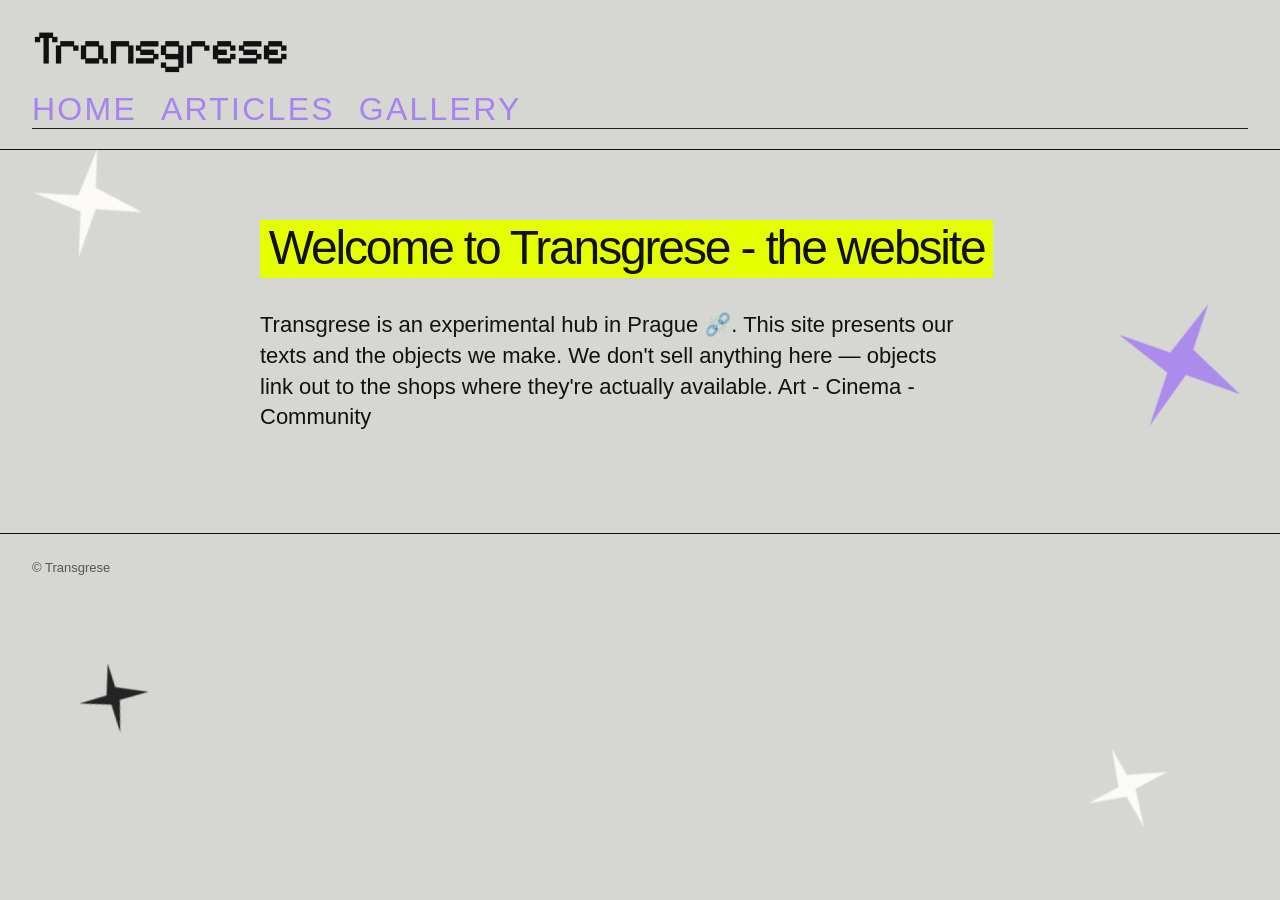
==== index.html @ c1f91a87 "Change header class for the welcome title" ====
<!DOCTYPE html>
<html lang="en">
<head>
    <meta charset="UTF-8">
    <title>Transgrese</title>
    <link rel="stylesheet" href="css/style.css">
</head>

<body>
  <!-- Decorative background stars -->
  <span class="star-decor star--one" aria-hidden="true"></span>
  <span class="star-decor star--two" aria-hidden="true"></span>
  <span class="star-decor star--three" aria-hidden="true"></span>
  <span class="star-decor star--four" aria-hidden="true"></span>
<header>
    <h1>Transgrese</h1>

    <nav>
        <a href="index.html">Home</a>
        <a href="articles.html">Articles</a>
        <a href="gallery.html">Gallery</a>
    </nav>
</header>

<main>
    <section class="intro">
        <h2 class="graphic-title">Welcome to Transgrese - the website</h2>

        <p>
            Transgrese is an experimental hub in Prague ⛓️‍💥.
            This site presents our texts and the objects we make.
            We don't sell anything here — objects link out to the shops
            where they're actually available.
            Art - Cinema - Community
        </p>
    </section>
</main>

<footer>
    <p>&copy; Transgrese</p>
</footer>

</body>
</html>
---- css/style.css ----
/* =========================================================
   TRANS GRESE — SITE STYLE
   Grey / Black / Lilac
   ========================================================= */


/* ---------------------------------------------------------
   0. DISPLAY FONT
   --------------------------------------------------------- */

@import url('https://fonts.googleapis.com/css2?family=Pixelify+Sans:wght@400;500;600;700&display=swap');


/* ---------------------------------------------------------
   1. BASIC RESET
   --------------------------------------------------------- */

* {
    box-sizing: border-box;
}

html {
    margin: 0;
    padding: 0;
}

body {
    margin: 0;
    padding: 0;

    font-family: Arial, Helvetica, sans-serif;

    background: #d6d6d2;
    color: #111111;

    line-height: 1.5;
}


/* ---------------------------------------------------------
   2. LINKS
   --------------------------------------------------------- */

a {
    color: #111111;
    text-decoration: underline;
    text-decoration-thickness: 1px;
    text-underline-offset: 3px;
}

a:hover {
    color: #9b7be8;
}


/* ---------------------------------------------------------
   3. HEADER
   --------------------------------------------------------- */

header {
    padding: 24px 32px 20px;

    border-bottom: 1px solid #111111;

    background: #d6d6d2;
}

header h1 {
    margin: 0 0 18px;

    font-family: "Pixelify Sans", Arial, Helvetica, sans-serif;

    font-size: 48px;
    line-height: 1;

    font-weight: 500;
    letter-spacing: -0.04em;
}


/* ---------------------------------------------------------
   4. NAVIGATION
   --------------------------------------------------------- */

nav {
    display: flex;
    flex-wrap: wrap;
    gap: 24px;
}

nav a {
    color: #9b7be8;

    margin: 0;

    font-size: 32px;
    line-height: 1.2;

    text-decoration: none;
}

nav a:hover {
    color: #111111;
    text-decoration: underline;
    text-decoration-thickness: 1px;
    text-underline-offset: 4px;
}


/* ---------------------------------------------------------
   5. MAIN CONTENT
   --------------------------------------------------------- */

main {
    width: 100%;
    max-width: 1100px;

    margin: 0 auto;

    padding: 70px 32px 100px;
}

main > h2 {
    margin: 0 0 60px;

    font-size: 38px;
    line-height: 1;

    font-weight: 400;
    letter-spacing: -0.045em;
}


/* ---------------------------------------------------------
   6. INTRO / HOME PAGE
   --------------------------------------------------------- */

.intro {
    max-width: 760px;

    margin-left: auto;
    margin-right: auto;
}

.intro h2 {
    margin: 0 0 32px;

    font-size: 48px;
    line-height: 1;

    font-weight: 400;
    letter-spacing: -0.045em;
}

.intro p {
    margin: 0;

    font-size: 22px;
    line-height: 1.4;

    max-width: 700px;
}


/* ---------------------------------------------------------
   7. ARTICLES
   --------------------------------------------------------- */

.article-item {
    margin: 0 auto 160px;

    max-width: 760px;

    padding-bottom: 110px;

    border-bottom: 1px solid #111111;
}

.article-item:last-child {
    border-bottom: none;

    margin-bottom: 0;
}

.article-item h3 {
    margin: 0 0 14px;

    font-size: 42px;
    line-height: 0.98;

    font-weight: 400;
    letter-spacing: -0.05em;
}

.article-item .date {
    margin: 0 0 36px;

    font-size: 13px;
    line-height: 1;

    color: #555555;

    letter-spacing: 0.02em;
}

.article-item p {
    font-size: 18px;
    line-height: 1.55;

    margin: 0 0 24px;
}


/* ---------------------------------------------------------
   8. INSTAGRAM EMBED
   --------------------------------------------------------- */

.article-item .instagram-media {
    display: block;

    width: 100% !important;
    max-width: 760px !important;
    min-width: 0 !important;

    margin: 100px auto !important;
}


/* ---------------------------------------------------------
   9. INSTAGRAM PREVIEW
   --------------------------------------------------------- */

.instagram-preview {
    display: block;

    width: 100%;
    max-width: 760px;

    margin: 100px auto 0;

    background: #d6d6d2;

    border: 1px solid #111111;

    border-radius: 0;

    overflow: hidden;

    color: #111111;

    text-decoration: none;
}

.instagram-preview img {
    display: block;

    width: 100%;
    height: auto;

    margin: 0;
}

.instagram-preview-text {
    display: block;

    padding: 16px 18px;

    color: #9b7be8;

    font-size: 16px;
    line-height: 1.3;
}

.instagram-preview:hover {
    color: #111111;

    opacity: 0.85;
}

.instagram-preview:hover .instagram-preview-text {
    color: #111111;
}


/* ---------------------------------------------------------
   10. GALLERY
   --------------------------------------------------------- */

.grid {
    display: grid;

    grid-template-columns: repeat(
        auto-fill,
        minmax(220px, 1fr)
    );

    gap: 32px;
}


/* ---------------------------------------------------------
   11. OBJECT CARDS
   --------------------------------------------------------- */

.object-card {
    display: block;

    color: #111111;

    text-decoration: none;

    background: transparent;

    border: none;

    border-radius: 0;

    padding: 0;
}

.object-card img {
    display: block;

    width: 100%;
    height: auto;

    aspect-ratio: 1 / 1;

    object-fit: cover;

    border: 1px solid #111111;
}

.object-card p {
    margin: 12px 0 0;

    font-size: 16px;
    line-height: 1.3;
}

.object-card:hover {
    color: #9b7be8;
}

.object-card:hover img {
    opacity: 0.85;
}


/* ---------------------------------------------------------
   12. OBJECT PAGE
   --------------------------------------------------------- */

#object-main {
    max-width: 900px;
}

#object-main h2 {
    margin: 0 0 40px;

    font-size: 48px;
    line-height: 1;

    font-weight: 400;
    letter-spacing: -0.045em;
}

.photos {
    display: grid;

    grid-template-columns: 1fr;

    gap: 24px;

    margin-bottom: 40px;
}

.photos img {
    display: block;

    width: 100%;
    max-width: 900px;
    height: auto;

    margin: 0;

    border: 1px solid #111111;
    border-radius: 0;
}

#object-main > p {
    max-width: 700px;

    font-size: 18px;
    line-height: 1.55;

    margin: 0 0 30px;
}


/* ---------------------------------------------------------
   13. SHOP LINK
   --------------------------------------------------------- */

.shop-link {
    display: inline-block;

    margin-top: 10px;

    padding: 12px 18px;

    background: #9b7be8;

    color: #111111;

    border: 1px solid #111111;

    border-radius: 0;

    text-decoration: none;

    font-size: 15px;
}

.shop-link:hover {
    background: #111111;

    color: #d6d6d2;
}


/* ---------------------------------------------------------
   14. FOOTER
   --------------------------------------------------------- */

footer {
    padding: 24px 32px 40px;

    border-top: 1px solid #111111;

    color: #555555;

    font-size: 13px;
}

footer p {
    margin: 0;
}


/* ---------------------------------------------------------
   15. MOBILE
   --------------------------------------------------------- */

@media (max-width: 700px) {

    header {
        padding: 20px;
    }

    header h1 {
        font-size: 28px;
    }

    nav {
        gap: 16px;
    }

    nav a {
        font-size: 15px;
    }

    main {
        padding: 60px 20px 80px;
    }

    main > h2 {
        margin-bottom: 65px;

        font-size: 46px;
    }

    .intro {
        max-width: 100%;
    }

    .intro h2 {
        font-size: 38px;
    }

    .intro p {
        font-size: 19px;
    }

    .article-item {
        margin-bottom: 100px;

        padding-bottom: 70px;
    }

    .article-item h3 {
        font-size: 32px;

        line-height: 1;
    }

    .article-item .date {
        margin-bottom: 28px;
    }

    .article-item p {
        font-size: 17px;
    }

    .article-item .instagram-media {
        width: 100% !important;
        max-width: 100% !important;

        margin: 80px auto !important;
    }

    .instagram-preview {
        max-width: 100%;
    }

    footer {
        padding: 20px;
    }
}

/* ==========================================
   TRANSGRESE — GRAPHIC EDITORIAL REDESIGN
   Add this at the END of your existing CSS
   ========================================== */

/* 1. COLOURS
   Change these values to change the whole palette. */

:root {
  --paper: #d6d6d2;
  --ink: #111111;
  --acid: #e5ff00;
  --lilac: #a783ef;
  --star-white: #fffefa;
  --rule: #222222;
}

/* 2. PAGE BACKGROUND AND BASIC TYPE */

html {
  background: var(--paper);
}

body {
  background-color: var(--paper);
  color: var(--ink);
  font-family: Arial, Helvetica, sans-serif;
}

/* Keep the existing Pixelify Sans wordmark.
   If your current logo already has its own styling,
   that styling can stay in place. */

header h1 {
  font-family: "Pixelify Sans", monospace;
}

/* 3. HIGHLIGHTED PAGE HEADINGS
   Add class="graphic-title" to the main page headings
   in your HTML. */

.graphic-title {
  display: table;
  width: fit-content;
  max-width: 100%;
  background: var(--acid);
  color: var(--ink);
  padding: 0.08em 0.18em 0.12em;
  margin-top: 0.2em;
  margin-bottom: 0.7em;
  line-height: 1.08;
  font-weight: 800;
  letter-spacing: -0.045em;
  box-decoration-break: clone;
  -webkit-box-decoration-break: clone;
}

/* 4. ARTICLE TITLES
   Keep article titles bold, but don't give every
   article title a giant yellow block. */

.article-item h3 {
  color: var(--ink);
  font-weight: 700;
  letter-spacing: -0.035em;
}

/* Small uppercase dates, like a printed art journal. */

.article-item .date {
  font-size: 0.78rem;
  letter-spacing: 0.12em;
  text-transform: uppercase;
}

/* 5. FINE GRAPHIC LINES */

.article-item {
  border-bottom: 1px solid var(--rule);
}

/* Lilac accent rule below the navigation.
   Adjust the selector if your navigation uses another element. */

nav {
  border-bottom: 1px solid var(--rule);
}

/* 6. LILAC LINKS AND GRAPHIC DETAILS */

nav a {
  color: var(--lilac);
  text-decoration: none;
  text-transform: uppercase;
  letter-spacing: 0.07em;
  transition: color 160ms ease;
}

nav a:hover {
  color: var(--ink);
}

/* 7. DECORATIVE STARBURSTS
   These are fixed-position shapes, behind the content.
   Add the star elements shown in the next section. */

.star-decor {
  position: fixed;
  display: block;
  width: 100px;
  height: 100px;
  pointer-events: none;
  z-index: 0;
  opacity: 0.9;
  clip-path: polygon(
    48% 0%, 54% 35%, 100% 48%, 58% 54%,
    52% 100%, 45% 59%, 0% 51%, 40% 45%
  );
}

/* Make the content sit above the decorative stars. */

header,
nav,
main,
footer {
  position: relative;
  z-index: 1;
}

/* Star positions and colours */

.star--one {
  top: 17%;
  left: 3%;
  background: var(--star-white);
  transform: rotate(12deg) scale(1.1);
}

.star--two {
  top: 35%;
  right: 4%;
  background: var(--lilac);
  transform: rotate(28deg) scale(1.35);
}

.star--three {
  top: 72%;
  left: 5%;
  background: var(--ink);
  transform: rotate(-8deg) scale(0.7);
}

.star--four {
  top: 82%;
  right: 8%;
  background: var(--star-white);
  transform: rotate(-20deg) scale(0.85);
}

/* 8. MOBILE ADJUSTMENTS */

@media (max-width: 600px) {
  .graphic-title {
    font-size: clamp(2rem, 10vw, 3.2rem);
    padding: 0.1em 0.16em;
  }

  .star-decor {
    width: 58px;
    height: 58px;
    opacity: 0.65;
  }

  .star--one {
    top: 19%;
    left: -10px;
  }

  .star--two {
    top: 43%;
    right: -8px;
  }

  .star--three {
    top: 72%;
    left: -12px;
  }

  .star--four {
    display: none;
  }
}

/* 9. ACCESSIBILITY
   Don't animate or move stars; they are decorative.
   Keep them hidden from pointer interaction. */

@media (prefers-reduced-motion: reduce) {
  nav a {
    transition: none;
  }
}
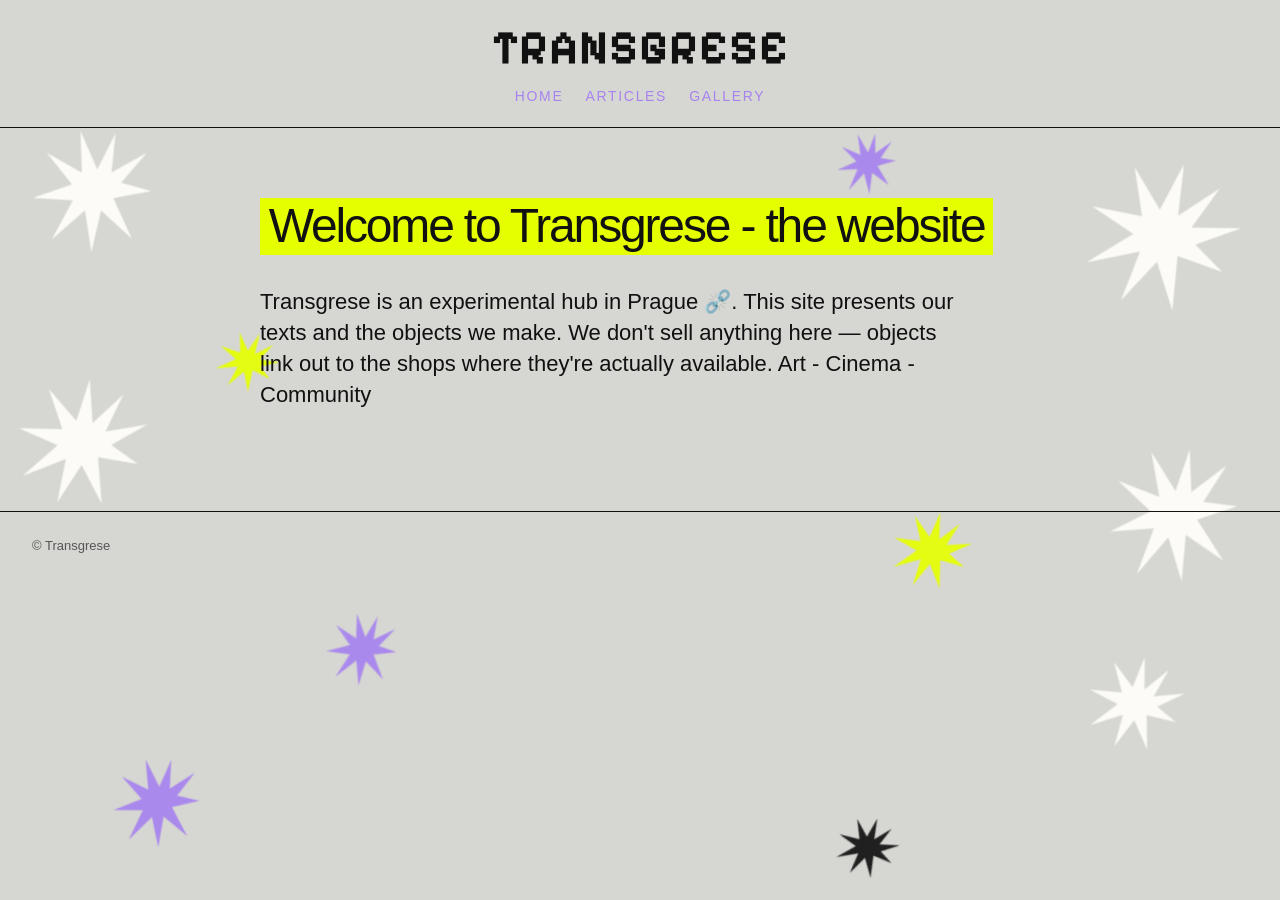
==== commit 3cff6bfe: "Add additional decorative background stars" ====
--- a/index.html
+++ b/index.html
@@ -7,11 +7,20 @@
 </head>
 
 <body>
-  <!-- Decorative background stars -->
-  <span class="star-decor star--one" aria-hidden="true"></span>
-  <span class="star-decor star--two" aria-hidden="true"></span>
-  <span class="star-decor star--three" aria-hidden="true"></span>
-  <span class="star-decor star--four" aria-hidden="true"></span>
+
+<!-- Decorative background stars -->
+<span class="star-decor star--one" aria-hidden="true"></span>
+<span class="star-decor star--two" aria-hidden="true"></span>
+<span class="star-decor star--three" aria-hidden="true"></span>
+<span class="star-decor star--four" aria-hidden="true"></span>
+<span class="star-decor star--five" aria-hidden="true"></span>
+<span class="star-decor star--six" aria-hidden="true"></span>
+<span class="star-decor star--seven" aria-hidden="true"></span>
+<span class="star-decor star--eight" aria-hidden="true"></span>
+<span class="star-decor star--nine" aria-hidden="true"></span>
+<span class="star-decor star--ten" aria-hidden="true"></span>
+<span class="star-decor star--eleven" aria-hidden="true"></span>
+
 <header>
     <h1>Transgrese</h1>
 
--- a/css/style.css
+++ b/css/style.css
@@ -731,3 +731,194 @@
     transition: none;
   }
 }
+
+/* =====================================
+   CENTRED HEADER + SHARP STARBURSTS
+   ===================================== */
+
+/* Centre the wordmark and navigation */
+header {
+    text-align: center;
+    padding: 24px 20px 22px;
+}
+
+header h1 {
+    font-family: "Pixelify Sans", monospace;
+    font-size: clamp(32px, 4vw, 48px);
+    font-weight: 700;
+    text-transform: uppercase;
+    letter-spacing: 0.02em;
+    margin: 0 0 16px;
+}
+
+nav {
+    justify-content: center;
+    align-items: center;
+    gap: 22px;
+    border-bottom: none;
+}
+
+nav a {
+    font-size: 14px;
+    font-weight: 500;
+    text-transform: uppercase;
+    letter-spacing: 0.12em;
+}
+
+/* Thin line beneath the whole header */
+header {
+    border-bottom: 1px solid var(--ink);
+}
+
+/* Sharper, more dramatic starbursts */
+.star-decor {
+    position: fixed;
+    display: block;
+    width: 110px;
+    height: 110px;
+    pointer-events: none;
+    z-index: 0;
+    opacity: 0.92;
+
+    clip-path: polygon(
+        50% 0%,
+        57% 34%,
+        78% 8%,
+        68% 39%,
+        100% 29%,
+        74% 49%,
+        97% 61%,
+        65% 60%,
+        73% 96%,
+        53% 68%,
+        38% 100%,
+        40% 65%,
+        8% 83%,
+        32% 55%,
+        0% 46%,
+        34% 42%,
+        19% 12%,
+        44% 34%
+    );
+}
+
+/* Eleven varied positions and colours */
+.star--one {
+    top: 15%;
+    left: 3%;
+    background: var(--star-white);
+    transform: rotate(-12deg) scale(1.1);
+}
+
+.star--two {
+    top: 20%;
+    right: 5%;
+    background: var(--star-white);
+    transform: rotate(18deg) scale(1.35);
+}
+
+.star--three {
+    top: 43%;
+    left: 2%;
+    background: var(--star-white);
+    transform: rotate(8deg) scale(1.15);
+}
+
+.star--four {
+    top: 51%;
+    right: 4%;
+    background: var(--star-white);
+    transform: rotate(-20deg) scale(1.2);
+}
+
+.star--five {
+    top: 72%;
+    right: 7%;
+    background: var(--star-white);
+    transform: rotate(12deg) scale(0.85);
+}
+
+.star--six {
+    top: 83%;
+    left: 8%;
+    background: var(--lilac);
+    transform: rotate(-15deg) scale(0.8);
+}
+
+.star--seven {
+    top: 34%;
+    left: 15%;
+    background: var(--acid);
+    transform: rotate(25deg) scale(0.55);
+}
+
+.star--eight {
+    top: 66%;
+    left: 24%;
+    background: var(--lilac);
+    transform: rotate(-8deg) scale(0.65);
+}
+
+.star--nine {
+    top: 88%;
+    right: 28%;
+    background: var(--ink);
+    transform: rotate(20deg) scale(0.55);
+}
+
+.star--ten {
+    top: 12%;
+    right: 28%;
+    background: var(--lilac);
+    transform: rotate(-18deg) scale(0.55);
+}
+
+.star--eleven {
+    top: 55%;
+    right: 23%;
+    background: var(--acid);
+    transform: rotate(14deg) scale(0.7);
+}
+
+/* Keep content above the decorative stars */
+header,
+nav,
+main,
+footer {
+    position: relative;
+    z-index: 1;
+}
+
+/* Mobile adjustments */
+@media (max-width: 600px) {
+    header {
+        padding: 22px 16px;
+    }
+
+    header h1 {
+        font-size: 32px;
+    }
+
+    nav {
+        gap: 14px;
+    }
+
+    nav a {
+        font-size: 11px;
+        letter-spacing: 0.08em;
+    }
+
+    .star-decor {
+        width: 58px;
+        height: 58px;
+        opacity: 0.65;
+    }
+
+    .star--seven,
+    .star--eight,
+    .star--nine,
+    .star--ten,
+    .star--eleven {
+        display: none;
+    }
+}
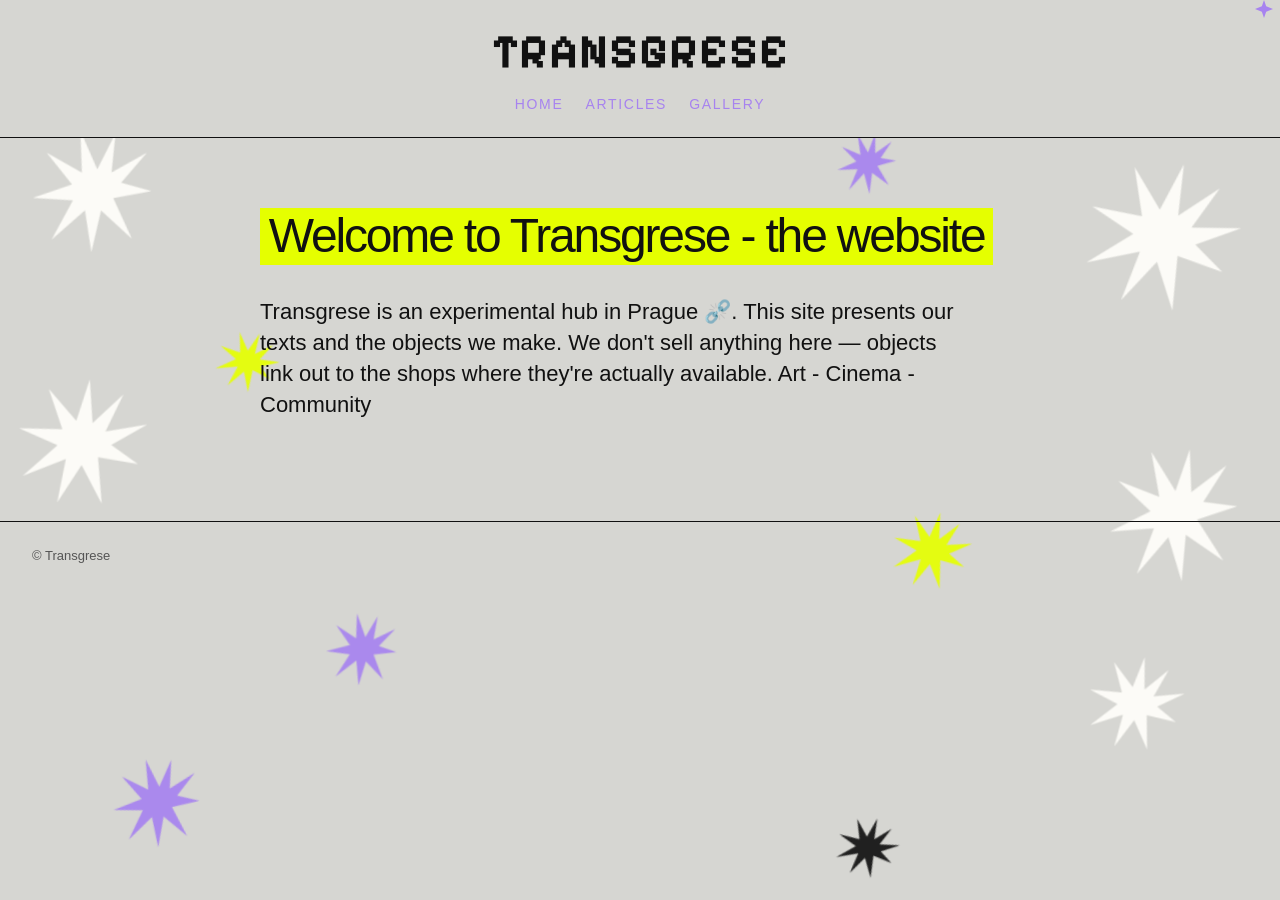
==== commit 482522ee: "Refactor index.html for improved structure and clarity" ====
--- a/index.html
+++ b/index.html
@@ -1,54 +1,65 @@
+
 <!DOCTYPE html>
 <html lang="en">
 <head>
     <meta charset="UTF-8">
+    <meta name="viewport" content="width=device-width, initial-scale=1.0">
     <title>Transgrese</title>
     <link rel="stylesheet" href="css/style.css">
 </head>
 
 <body>
 
-<!-- Decorative background stars -->
-<span class="star-decor star--one" aria-hidden="true"></span>
-<span class="star-decor star--two" aria-hidden="true"></span>
-<span class="star-decor star--three" aria-hidden="true"></span>
-<span class="star-decor star--four" aria-hidden="true"></span>
-<span class="star-decor star--five" aria-hidden="true"></span>
-<span class="star-decor star--six" aria-hidden="true"></span>
-<span class="star-decor star--seven" aria-hidden="true"></span>
-<span class="star-decor star--eight" aria-hidden="true"></span>
-<span class="star-decor star--nine" aria-hidden="true"></span>
-<span class="star-decor star--ten" aria-hidden="true"></span>
-<span class="star-decor star--eleven" aria-hidden="true"></span>
+    <!-- Decorative background stars -->
+    <span class="star-decor star--one" aria-hidden="true"></span>
+    <span class="star-decor star--two" aria-hidden="true"></span>
+    <span class="star-decor star--three" aria-hidden="true"></span>
+    <span class="star-decor star--four" aria-hidden="true"></span>
+    <span class="star-decor star--five" aria-hidden="true"></span>
+    <span class="star-decor star--six" aria-hidden="true"></span>
+    <span class="star-decor star--seven" aria-hidden="true"></span>
+    <span class="star-decor star--eight" aria-hidden="true"></span>
+    <span class="star-decor star--nine" aria-hidden="true"></span>
+    <span class="star-decor star--ten" aria-hidden="true"></span>
+    <span class="star-decor star--eleven" aria-hidden="true"></span>
 
-<header>
-    <h1>Transgrese</h1>
+    <header>
+        <h1>Transgrese</h1>
 
-    <nav>
-        <a href="index.html">Home</a>
-        <a href="articles.html">Articles</a>
-        <a href="gallery.html">Gallery</a>
-    </nav>
-</header>
+        <nav>
+            <a href="index.html">Home</a>
+            <a href="articles.html">Articles</a>
+            <a href="gallery.html">Gallery</a>
+        </nav>
+    </header>
 
-<main>
-    <section class="intro">
-        <h2 class="graphic-title">Welcome to Transgrese - the website</h2>
+    <main>
+        <section class="intro">
+            <h2 class="graphic-title">
+                Welcome to Transgrese - the website
+            </h2>
 
-        <p>
-            Transgrese is an experimental hub in Prague ⛓️‍💥.
-            This site presents our texts and the objects we make.
-            We don't sell anything here — objects link out to the shops
-            where they're actually available.
-            Art - Cinema - Community
-        </p>
-    </section>
-</main>
+            <p>
+                Transgrese is an experimental hub in Prague ⛓️‍💥.
+                This site presents our texts and the objects we make.
+                We don't sell anything here — objects link out to the shops
+                where they're actually available.
+                Art - Cinema - Community
+            </p>
+        </section>
+    </main>
 
-<footer>
-    <p>&copy; Transgrese</p>
-</footer>
+    <footer>
+        <p>&copy; Transgrese</p>
+    </footer>
+
+    <!-- Custom purple star scrollbar -->
+    <div class="star-scrollbar" aria-hidden="true">
+        <div class="star-scrollbar-thumb"></div>
+    </div>
+
+    <!-- Shared custom scrollbar script -->
+    <script src="js/star-scrollbar.js"></script>
 
 </body>
 </html>
- 
--- a/css/style.css
+++ b/css/style.css
@@ -1,18 +1,30 @@
 /* =========================================================
-   TRANS GRESE — SITE STYLE
-   Grey / Black / Lilac
+   TRANSGRESE — ORGANIZED SITE STYLESHEET
+   Palette: grey / black / lilac / acid yellow
    ========================================================= */
 
 
-/* ---------------------------------------------------------
-   0. DISPLAY FONT
+/* 1. FONT + DESIGN TOKENS
    --------------------------------------------------------- */
 
 @import url('https://fonts.googleapis.com/css2?family=Pixelify+Sans:wght@400;500;600;700&display=swap');
 
-
-/* ---------------------------------------------------------
-   1. BASIC RESET
+:root {
+    --paper: #d6d6d2;
+    --ink: #111111;
+    --muted-ink: #555555;
+    --lilac: #a783ef;
+    --acid: #e5ff00;
+    --star-white: #fffefa;
+    --rule: #222222;
+
+    --page-width: 1100px;
+    --reading-width: 760px;
+    --object-width: 900px;
+}
+
+
+/* 2. RESET + BASE TYPOGRAPHY
    --------------------------------------------------------- */
 
 * {
@@ -22,324 +34,280 @@
 html {
     margin: 0;
     padding: 0;
+    background: var(--paper);
+
+    /* The site uses its own decorative star scrollbar. */
+    scrollbar-width: none;
+}
+
+html::-webkit-scrollbar {
+    display: none;
 }
 
 body {
     margin: 0;
     padding: 0;
-
+    background: var(--paper);
+    color: var(--ink);
     font-family: Arial, Helvetica, sans-serif;
-
-    background: #d6d6d2;
-    color: #111111;
-
     line-height: 1.5;
 }
 
-
-/* ---------------------------------------------------------
-   2. LINKS
-   --------------------------------------------------------- */
+img {
+    max-width: 100%;
+}
 
 a {
-    color: #111111;
+    color: var(--ink);
     text-decoration: underline;
     text-decoration-thickness: 1px;
     text-underline-offset: 3px;
 }
 
 a:hover {
-    color: #9b7be8;
-}
-
-
-/* ---------------------------------------------------------
-   3. HEADER
+    color: var(--lilac);
+}
+
+
+/* 3. HEADER + NAVIGATION
    --------------------------------------------------------- */
 
 header {
-    padding: 24px 32px 20px;
-
-    border-bottom: 1px solid #111111;
-
-    background: #d6d6d2;
+    position: relative;
+    z-index: 1;
+    padding: 24px 20px 22px;
+    text-align: center;
+    background: var(--paper);
+    border-bottom: 1px solid var(--ink);
 }
 
 header h1 {
-    margin: 0 0 18px;
-
-    font-family: "Pixelify Sans", Arial, Helvetica, sans-serif;
-
-    font-size: 48px;
-    line-height: 1;
-
-    font-weight: 500;
-    letter-spacing: -0.04em;
-}
-
-
-/* ---------------------------------------------------------
-   4. NAVIGATION
-   --------------------------------------------------------- */
-
-nav {
+    margin: 0 0 16px;
+    font-family: "Pixelify Sans", monospace;
+    font-size: clamp(32px, 4vw, 48px);
+    font-weight: 700;
+    line-height: 1.15;
+    letter-spacing: 0.02em;
+    text-transform: uppercase;
+}
+
+header nav {
     display: flex;
     flex-wrap: wrap;
-    gap: 24px;
+    justify-content: center;
+    align-items: center;
+    gap: 22px;
+    width: 100%;
 }
 
 nav a {
-    color: #9b7be8;
-
+    color: var(--lilac);
     margin: 0;
-
-    font-size: 32px;
-    line-height: 1.2;
-
+    font-size: 14px;
+    font-weight: 500;
+    line-height: 1.4;
+    letter-spacing: 0.12em;
     text-decoration: none;
+    text-transform: uppercase;
+    transition: color 160ms ease;
 }
 
 nav a:hover {
-    color: #111111;
+    color: var(--ink);
     text-decoration: underline;
     text-decoration-thickness: 1px;
     text-underline-offset: 4px;
 }
 
 
-/* ---------------------------------------------------------
-   5. MAIN CONTENT
+/* 4. MAIN LAYOUT + PAGE TITLES
    --------------------------------------------------------- */
 
 main {
+    position: relative;
+    z-index: 1;
     width: 100%;
-    max-width: 1100px;
-
+    max-width: var(--page-width);
     margin: 0 auto;
-
     padding: 70px 32px 100px;
 }
 
 main > h2 {
     margin: 0 0 60px;
-
     font-size: 38px;
     line-height: 1;
-
     font-weight: 400;
     letter-spacing: -0.045em;
 }
 
-
-/* ---------------------------------------------------------
-   6. INTRO / HOME PAGE
+.graphic-title {
+    display: table;
+    width: fit-content;
+    max-width: 100%;
+    margin-top: 0.2em;
+    margin-bottom: 0.7em;
+    padding: 0.08em 0.18em 0.12em;
+    background: var(--acid);
+    color: var(--ink);
+    font-weight: 800;
+    line-height: 1.08;
+    letter-spacing: -0.045em;
+    box-decoration-break: clone;
+    -webkit-box-decoration-break: clone;
+    overflow-wrap: break-word;
+}
+
+
+/* 5. HOME PAGE INTRODUCTION
    --------------------------------------------------------- */
 
 .intro {
-    max-width: 760px;
-
+    max-width: var(--reading-width);
+    margin-right: auto;
     margin-left: auto;
-    margin-right: auto;
 }
 
 .intro h2 {
     margin: 0 0 32px;
-
     font-size: 48px;
     line-height: 1;
-
     font-weight: 400;
     letter-spacing: -0.045em;
 }
 
 .intro p {
+    max-width: 700px;
     margin: 0;
-
     font-size: 22px;
     line-height: 1.4;
-
-    max-width: 700px;
-}
-
-
-/* ---------------------------------------------------------
-   7. ARTICLES
+}
+
+
+/* 6. ARTICLES
    --------------------------------------------------------- */
 
 .article-item {
+    max-width: var(--reading-width);
     margin: 0 auto 160px;
-
-    max-width: 760px;
-
     padding-bottom: 110px;
-
-    border-bottom: 1px solid #111111;
+    border-bottom: 1px solid var(--rule);
 }
 
 .article-item:last-child {
+    margin-bottom: 0;
     border-bottom: none;
-
-    margin-bottom: 0;
 }
 
 .article-item h3 {
     margin: 0 0 14px;
-
+    color: var(--ink);
     font-size: 42px;
     line-height: 0.98;
-
-    font-weight: 400;
-    letter-spacing: -0.05em;
+    font-weight: 700;
+    letter-spacing: -0.035em;
 }
 
 .article-item .date {
     margin: 0 0 36px;
-
-    font-size: 13px;
-    line-height: 1;
-
-    color: #555555;
-
-    letter-spacing: 0.02em;
+    color: var(--muted-ink);
+    font-size: 0.78rem;
+    line-height: 1.2;
+    letter-spacing: 0.12em;
+    text-transform: uppercase;
 }
 
 .article-item p {
+    margin: 0 0 24px;
     font-size: 18px;
     line-height: 1.55;
-
-    margin: 0 0 24px;
-}
-
-
-/* ---------------------------------------------------------
-   8. INSTAGRAM EMBED
+}
+
+
+/* 7. INSTAGRAM EMBEDS + PREVIEWS
    --------------------------------------------------------- */
 
 .article-item .instagram-media {
     display: block;
-
     width: 100% !important;
-    max-width: 760px !important;
+    max-width: var(--reading-width) !important;
     min-width: 0 !important;
-
     margin: 100px auto !important;
 }
-
-
-/* ---------------------------------------------------------
-   9. INSTAGRAM PREVIEW
-   --------------------------------------------------------- */
 
 .instagram-preview {
     display: block;
-
     width: 100%;
-    max-width: 760px;
-
+    max-width: var(--reading-width);
     margin: 100px auto 0;
-
-    background: #d6d6d2;
-
-    border: 1px solid #111111;
-
+    overflow: hidden;
+    background: var(--paper);
+    border: 1px solid var(--ink);
     border-radius: 0;
-
-    overflow: hidden;
-
-    color: #111111;
-
+    color: var(--ink);
     text-decoration: none;
 }
 
 .instagram-preview img {
     display: block;
-
     width: 100%;
     height: auto;
-
     margin: 0;
 }
 
 .instagram-preview-text {
     display: block;
-
     padding: 16px 18px;
-
-    color: #9b7be8;
-
+    color: var(--lilac);
     font-size: 16px;
     line-height: 1.3;
 }
 
 .instagram-preview:hover {
-    color: #111111;
-
+    color: var(--ink);
     opacity: 0.85;
 }
 
 .instagram-preview:hover .instagram-preview-text {
-    color: #111111;
-}
-
-
-/* ---------------------------------------------------------
-   10. GALLERY
+    color: var(--ink);
+}
+
+
+/* 8. GALLERY + OBJECT CARDS
    --------------------------------------------------------- */
 
 .grid {
     display: grid;
-
-    grid-template-columns: repeat(
-        auto-fill,
-        minmax(220px, 1fr)
-    );
-
+    grid-template-columns: repeat(auto-fill, minmax(220px, 1fr));
     gap: 32px;
 }
-
-
-/* ---------------------------------------------------------
-   11. OBJECT CARDS
-   --------------------------------------------------------- */
 
 .object-card {
     display: block;
-
-    color: #111111;
-
+    padding: 0;
+    background: transparent;
+    border: none;
+    border-radius: 0;
+    color: var(--ink);
     text-decoration: none;
-
-    background: transparent;
-
-    border: none;
-
-    border-radius: 0;
-
-    padding: 0;
 }
 
 .object-card img {
     display: block;
-
     width: 100%;
     height: auto;
-
     aspect-ratio: 1 / 1;
-
     object-fit: cover;
-
-    border: 1px solid #111111;
+    border: 1px solid var(--ink);
 }
 
 .object-card p {
     margin: 12px 0 0;
-
     font-size: 16px;
     line-height: 1.3;
 }
 
 .object-card:hover {
-    color: #9b7be8;
+    color: var(--lilac);
 }
 
 .object-card:hover img {
@@ -347,99 +315,119 @@
 }
 
 
-/* ---------------------------------------------------------
-   12. OBJECT PAGE
+/* 9. INDIVIDUAL OBJECT PAGE
    --------------------------------------------------------- */
 
 #object-main {
-    max-width: 900px;
+    max-width: var(--object-width);
 }
 
 #object-main h2 {
     margin: 0 0 40px;
-
     font-size: 48px;
     line-height: 1;
-
     font-weight: 400;
     letter-spacing: -0.045em;
 }
 
 .photos {
     display: grid;
-
-    grid-template-columns: 1fr;
-
+    grid-template-columns: minmax(0, 1fr);
     gap: 24px;
-
     margin-bottom: 40px;
 }
 
 .photos img {
     display: block;
-
     width: 100%;
-    max-width: 900px;
+    max-width: var(--object-width);
     height: auto;
-
     margin: 0;
-
-    border: 1px solid #111111;
+    border: 1px solid var(--ink);
     border-radius: 0;
 }
 
+.object-description {
+    max-width: 700px;
+}
+
+.object-description p,
 #object-main > p {
-    max-width: 700px;
-
+    margin: 0 0 30px;
     font-size: 18px;
     line-height: 1.55;
-
-    margin: 0 0 30px;
-}
-
-
-/* ---------------------------------------------------------
-   13. SHOP LINK
+}
+
+
+/* 10. OBJECT DETAILS TABLE
+   --------------------------------------------------------- */
+
+.object-details {
+    margin-top: 36px;
+    border-top: 1px solid #aaa;
+    font-family: Arial, Helvetica, sans-serif;
+}
+
+.details-heading {
+    margin: 0;
+    padding: 10px 0;
+    font-size: 12px;
+    font-weight: 700;
+    letter-spacing: 0.06em;
+}
+
+.detail-row {
+    display: grid;
+    grid-template-columns: minmax(0, 36%) minmax(0, 64%);
+    gap: 8px;
+    padding: 11px 0;
+    border-top: 1px solid #aaa;
+    font-size: 14px;
+}
+
+.detail-label {
+    font-size: 11px;
+    font-weight: 700;
+    letter-spacing: 0.04em;
+    text-transform: uppercase;
+}
+
+.detail-value {
+    min-width: 0;
+    overflow-wrap: anywhere;
+}
+
+
+/* 11. EXTERNAL SHOP LINK
    --------------------------------------------------------- */
 
 .shop-link {
     display: inline-block;
-
-    margin-top: 10px;
-
+    margin-top: 24px;
     padding: 12px 18px;
-
-    background: #9b7be8;
-
-    color: #111111;
-
-    border: 1px solid #111111;
-
+    background: var(--lilac);
+    border: 1px solid var(--ink);
     border-radius: 0;
-
+    color: var(--ink);
+    font-size: 15px;
     text-decoration: none;
-
-    font-size: 15px;
 }
 
 .shop-link:hover {
-    background: #111111;
-
-    color: #d6d6d2;
-}
-
-
-/* ---------------------------------------------------------
-   14. FOOTER
+    background: var(--ink);
+    color: var(--paper);
+}
+
+
+/* 12. FOOTER
    --------------------------------------------------------- */
 
 footer {
+    position: relative;
+    z-index: 1;
     padding: 24px 32px 40px;
-
-    border-top: 1px solid #111111;
-
-    color: #555555;
-
+    border-top: 1px solid var(--ink);
+    color: var(--muted-ink);
     font-size: 13px;
 }
 
@@ -448,338 +436,17 @@
 }
 
 
-/* ---------------------------------------------------------
-   15. MOBILE
-   --------------------------------------------------------- */
-
-@media (max-width: 700px) {
-
-    header {
-        padding: 20px;
-    }
-
-    header h1 {
-        font-size: 28px;
-    }
-
-    nav {
-        gap: 16px;
-    }
-
-    nav a {
-        font-size: 15px;
-    }
-
-    main {
-        padding: 60px 20px 80px;
-    }
-
-    main > h2 {
-        margin-bottom: 65px;
-
-        font-size: 46px;
-    }
-
-    .intro {
-        max-width: 100%;
-    }
-
-    .intro h2 {
-        font-size: 38px;
-    }
-
-    .intro p {
-        font-size: 19px;
-    }
-
-    .article-item {
-        margin-bottom: 100px;
-
-        padding-bottom: 70px;
-    }
-
-    .article-item h3 {
-        font-size: 32px;
-
-        line-height: 1;
-    }
-
-    .article-item .date {
-        margin-bottom: 28px;
-    }
-
-    .article-item p {
-        font-size: 17px;
-    }
-
-    .article-item .instagram-media {
-        width: 100% !important;
-        max-width: 100% !important;
-
-        margin: 80px auto !important;
-    }
-
-    .instagram-preview {
-        max-width: 100%;
-    }
-
-    footer {
-        padding: 20px;
-    }
-}
-
-/* ==========================================
-   TRANSGRESE — GRAPHIC EDITORIAL REDESIGN
-   Add this at the END of your existing CSS
-   ========================================== */
-
-/* 1. COLOURS
-   Change these values to change the whole palette. */
-
-:root {
-  --paper: #d6d6d2;
-  --ink: #111111;
-  --acid: #e5ff00;
-  --lilac: #a783ef;
-  --star-white: #fffefa;
-  --rule: #222222;
-}
-
-/* 2. PAGE BACKGROUND AND BASIC TYPE */
-
-html {
-  background: var(--paper);
-}
-
-body {
-  background-color: var(--paper);
-  color: var(--ink);
-  font-family: Arial, Helvetica, sans-serif;
-}
-
-/* Keep the existing Pixelify Sans wordmark.
-   If your current logo already has its own styling,
-   that styling can stay in place. */
-
-header h1 {
-  font-family: "Pixelify Sans", monospace;
-}
-
-/* 3. HIGHLIGHTED PAGE HEADINGS
-   Add class="graphic-title" to the main page headings
-   in your HTML. */
-
-.graphic-title {
-  display: table;
-  width: fit-content;
-  max-width: 100%;
-  background: var(--acid);
-  color: var(--ink);
-  padding: 0.08em 0.18em 0.12em;
-  margin-top: 0.2em;
-  margin-bottom: 0.7em;
-  line-height: 1.08;
-  font-weight: 800;
-  letter-spacing: -0.045em;
-  box-decoration-break: clone;
-  -webkit-box-decoration-break: clone;
-}
-
-/* 4. ARTICLE TITLES
-   Keep article titles bold, but don't give every
-   article title a giant yellow block. */
-
-.article-item h3 {
-  color: var(--ink);
-  font-weight: 700;
-  letter-spacing: -0.035em;
-}
-
-/* Small uppercase dates, like a printed art journal. */
-
-.article-item .date {
-  font-size: 0.78rem;
-  letter-spacing: 0.12em;
-  text-transform: uppercase;
-}
-
-/* 5. FINE GRAPHIC LINES */
-
-.article-item {
-  border-bottom: 1px solid var(--rule);
-}
-
-/* Lilac accent rule below the navigation.
-   Adjust the selector if your navigation uses another element. */
-
-nav {
-  border-bottom: 1px solid var(--rule);
-}
-
-/* 6. LILAC LINKS AND GRAPHIC DETAILS */
-
-nav a {
-  color: var(--lilac);
-  text-decoration: none;
-  text-transform: uppercase;
-  letter-spacing: 0.07em;
-  transition: color 160ms ease;
-}
-
-nav a:hover {
-  color: var(--ink);
-}
-
-/* 7. DECORATIVE STARBURSTS
-   These are fixed-position shapes, behind the content.
-   Add the star elements shown in the next section. */
-
-.star-decor {
-  position: fixed;
-  display: block;
-  width: 100px;
-  height: 100px;
-  pointer-events: none;
-  z-index: 0;
-  opacity: 0.9;
-  clip-path: polygon(
-    48% 0%, 54% 35%, 100% 48%, 58% 54%,
-    52% 100%, 45% 59%, 0% 51%, 40% 45%
-  );
-}
-
-/* Make the content sit above the decorative stars. */
-
-header,
-nav,
-main,
-footer {
-  position: relative;
-  z-index: 1;
-}
-
-/* Star positions and colours */
-
-.star--one {
-  top: 17%;
-  left: 3%;
-  background: var(--star-white);
-  transform: rotate(12deg) scale(1.1);
-}
-
-.star--two {
-  top: 35%;
-  right: 4%;
-  background: var(--lilac);
-  transform: rotate(28deg) scale(1.35);
-}
-
-.star--three {
-  top: 72%;
-  left: 5%;
-  background: var(--ink);
-  transform: rotate(-8deg) scale(0.7);
-}
-
-.star--four {
-  top: 82%;
-  right: 8%;
-  background: var(--star-white);
-  transform: rotate(-20deg) scale(0.85);
-}
-
-/* 8. MOBILE ADJUSTMENTS */
-
-@media (max-width: 600px) {
-  .graphic-title {
-    font-size: clamp(2rem, 10vw, 3.2rem);
-    padding: 0.1em 0.16em;
-  }
-
-  .star-decor {
-    width: 58px;
-    height: 58px;
-    opacity: 0.65;
-  }
-
-  .star--one {
-    top: 19%;
-    left: -10px;
-  }
-
-  .star--two {
-    top: 43%;
-    right: -8px;
-  }
-
-  .star--three {
-    top: 72%;
-    left: -12px;
-  }
-
-  .star--four {
-    display: none;
-  }
-}
-
-/* 9. ACCESSIBILITY
-   Don't animate or move stars; they are decorative.
-   Keep them hidden from pointer interaction. */
-
-@media (prefers-reduced-motion: reduce) {
-  nav a {
-    transition: none;
-  }
-}
-
-/* =====================================
-   CENTRED HEADER + SHARP STARBURSTS
-   ===================================== */
-
-/* Centre the wordmark and navigation */
-header {
-    text-align: center;
-    padding: 24px 20px 22px;
-}
-
-header h1 {
-    font-family: "Pixelify Sans", monospace;
-    font-size: clamp(32px, 4vw, 48px);
-    font-weight: 700;
-    text-transform: uppercase;
-    letter-spacing: 0.02em;
-    margin: 0 0 16px;
-}
-
-nav {
-    justify-content: center;
-    align-items: center;
-    gap: 22px;
-    border-bottom: none;
-}
-
-nav a {
-    font-size: 14px;
-    font-weight: 500;
-    text-transform: uppercase;
-    letter-spacing: 0.12em;
-}
-
-/* Thin line beneath the whole header */
-header {
-    border-bottom: 1px solid var(--ink);
-}
-
-/* Sharper, more dramatic starbursts */
+/* 13. DECORATIVE STARBURSTS
+   --------------------------------------------------------- */
+
 .star-decor {
     position: fixed;
+    z-index: 0;
     display: block;
     width: 110px;
     height: 110px;
     pointer-events: none;
-    z-index: 0;
     opacity: 0.92;
-
     clip-path: polygon(
         50% 0%,
         57% 34%,
@@ -802,7 +469,6 @@
     );
 }
 
-/* Eleven varied positions and colours */
 .star--one {
     top: 15%;
     left: 3%;
@@ -880,38 +546,158 @@
     transform: rotate(14deg) scale(0.7);
 }
 
-/* Keep content above the decorative stars */
-header,
-nav,
-main,
-footer {
-    position: relative;
-    z-index: 1;
-}
-
-/* Mobile adjustments */
-@media (max-width: 600px) {
+
+/* 14. CUSTOM STAR SCROLLBAR
+   --------------------------------------------------------- */
+
+.star-scrollbar {
+    position: fixed;
+    top: 0;
+    right: 4px;
+    z-index: 99999;
+    width: 24px;
+    height: 100vh;
+    height: 100dvh;
+    pointer-events: none;
+}
+
+.star-scrollbar-thumb {
+    position: absolute;
+    top: 0;
+    left: 3px;
+    width: 18px;
+    height: 18px;
+    background: var(--lilac);
+    border-radius: 0;
+    clip-path: polygon(
+        50% 0%,
+        62% 35%,
+        100% 50%,
+        62% 65%,
+        50% 100%,
+        38% 65%,
+        0% 50%,
+        38% 35%
+    );
+    will-change: transform;
+}
+
+
+/* 15. RESPONSIVE LAYOUT
+   --------------------------------------------------------- */
+
+@media (max-width: 700px) {
     header {
-        padding: 22px 16px;
+        padding: 20px 14px 22px;
     }
 
     header h1 {
-        font-size: 32px;
-    }
-
-    nav {
-        gap: 14px;
+        margin-bottom: 20px;
+        font-size: clamp(30px, 8vw, 38px);
+        line-height: 1.15;
+        letter-spacing: 0;
+    }
+
+    header nav {
+        gap: 8px 16px;
     }
 
     nav a {
-        font-size: 11px;
-        letter-spacing: 0.08em;
+        padding: 6px 0;
+        font-size: clamp(14px, 3.8vw, 16px);
+        line-height: 1.4;
+        letter-spacing: 0.04em;
+    }
+
+    main {
+        padding: 44px 18px 64px;
+    }
+
+    main > h2 {
+        margin-bottom: 48px;
+        font-size: clamp(2.3rem, 10vw, 3.5rem);
+        line-height: 1.02;
+    }
+
+    .graphic-title {
+        margin-bottom: 0.8em;
+        padding: 0.1em 0.16em 0.13em;
+        font-size: clamp(2.3rem, 10vw, 3.5rem);
+        line-height: 1.02;
+    }
+
+    .intro {
+        max-width: 100%;
+    }
+
+    .intro h2 {
+        font-size: clamp(2.1rem, 8.5vw, 2.7rem);
+        line-height: 1.08;
+    }
+
+    .intro p,
+    .article-item p,
+    .object-description p,
+    #object-main > p {
+        font-size: 17px;
+        line-height: 1.6;
+    }
+
+    .article-item {
+        margin-bottom: 100px;
+        padding-bottom: 70px;
+    }
+
+    .article-item h3 {
+        font-size: clamp(1.8rem, 7vw, 2.2rem);
+        line-height: 1.08;
+        letter-spacing: -0.035em;
+    }
+
+    .article-item .date {
+        margin-bottom: 28px;
+    }
+
+    .article-item .instagram-media {
+        width: 100% !important;
+        max-width: 100% !important;
+        margin: 80px auto !important;
+    }
+
+    .instagram-preview {
+        max-width: 100%;
+        margin-top: 80px;
+    }
+
+    #object-main h2 {
+        font-size: clamp(2rem, 8vw, 3rem);
+        line-height: 1.08;
+    }
+
+    .detail-row {
+        grid-template-columns: minmax(0, 30%) minmax(0, 70%);
+        font-size: 13px;
     }
 
     .star-decor {
-        width: 58px;
-        height: 58px;
-        opacity: 0.65;
+        width: 48px;
+        height: 48px;
+        opacity: 0.55;
+    }
+
+    .star--one {
+        top: 19%;
+        left: -10px;
+    }
+
+    .star--two {
+        top: 43%;
+        right: -8px;
+    }
+
+    .star--three {
+        top: 72%;
+        left: -12px;
     }
 
     .star--seven,
@@ -921,4 +707,18 @@
     .star--eleven {
         display: none;
     }
-}
+
+    footer {
+        padding: 20px;
+    }
+}
+
+
+/* 16. ACCESSIBILITY
+   --------------------------------------------------------- */
+
+@media (prefers-reduced-motion: reduce) {
+    nav a {
+        transition: none;
+    }
+}
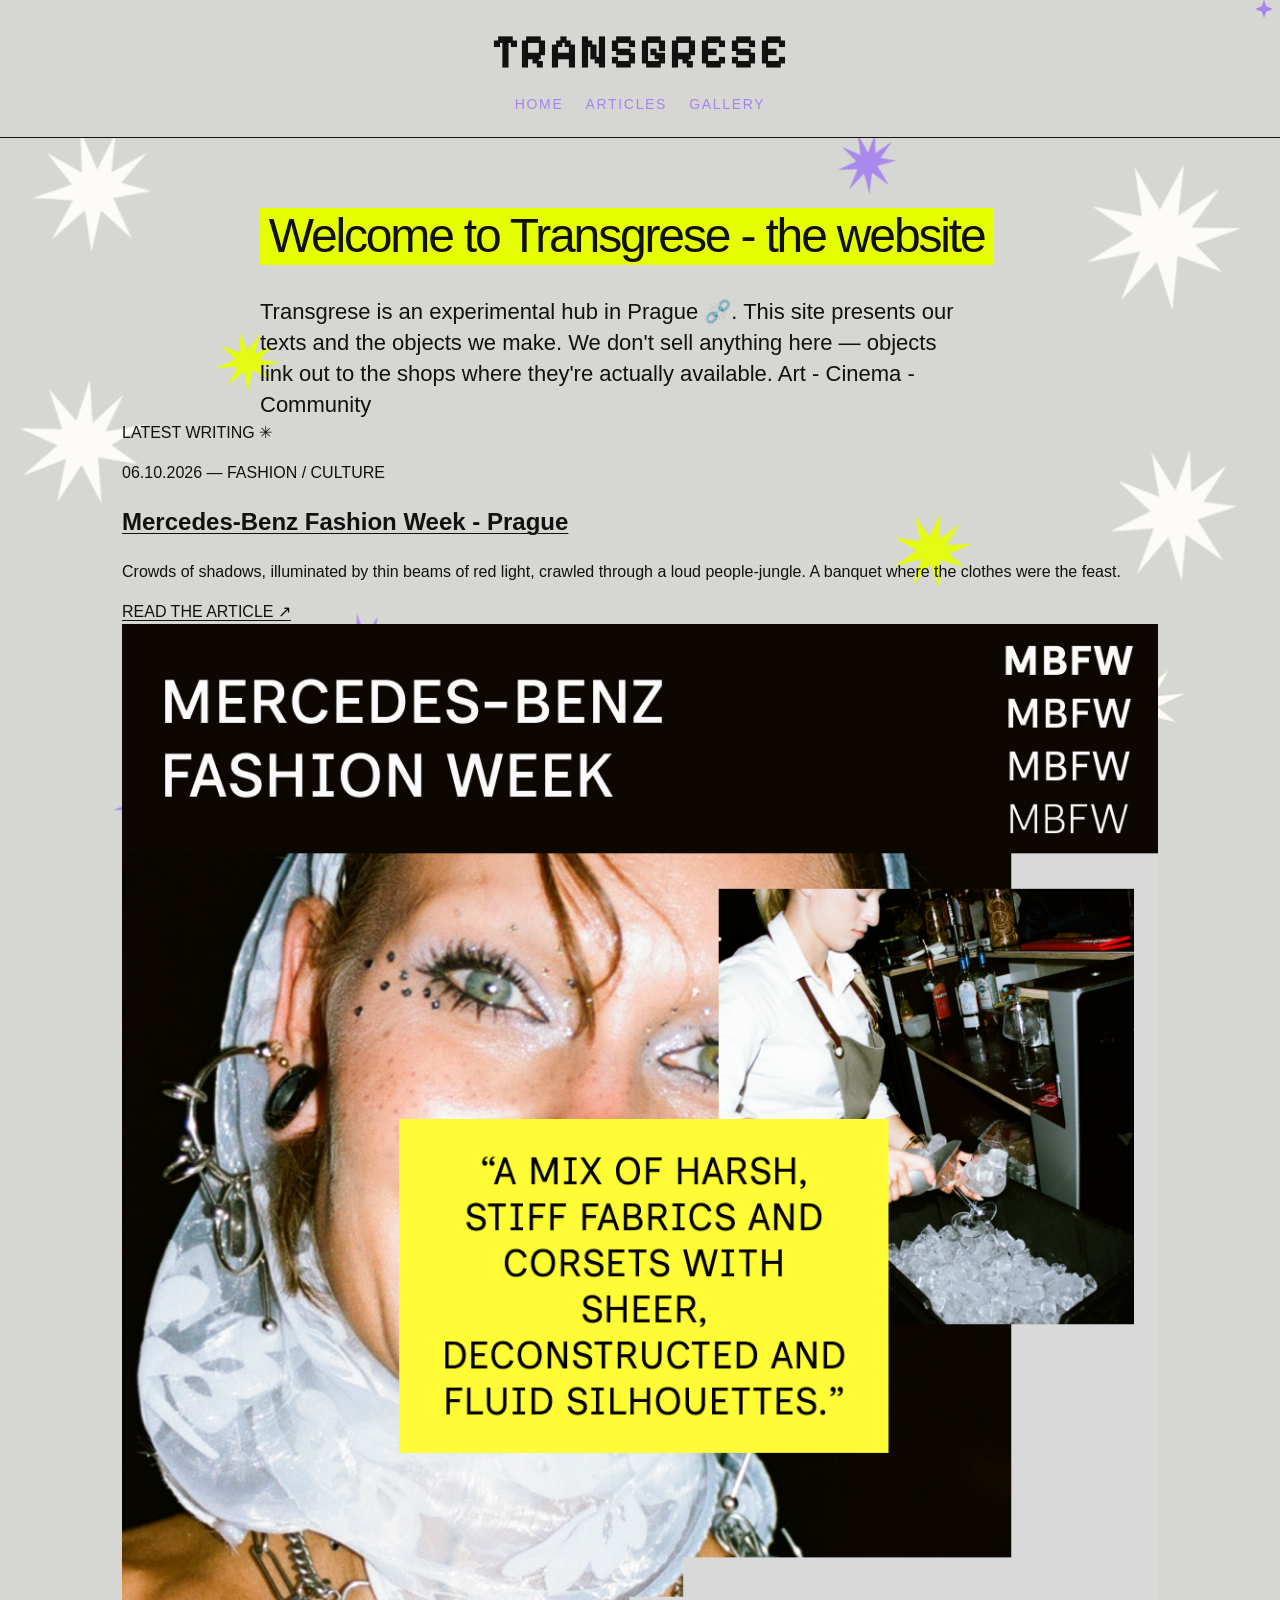
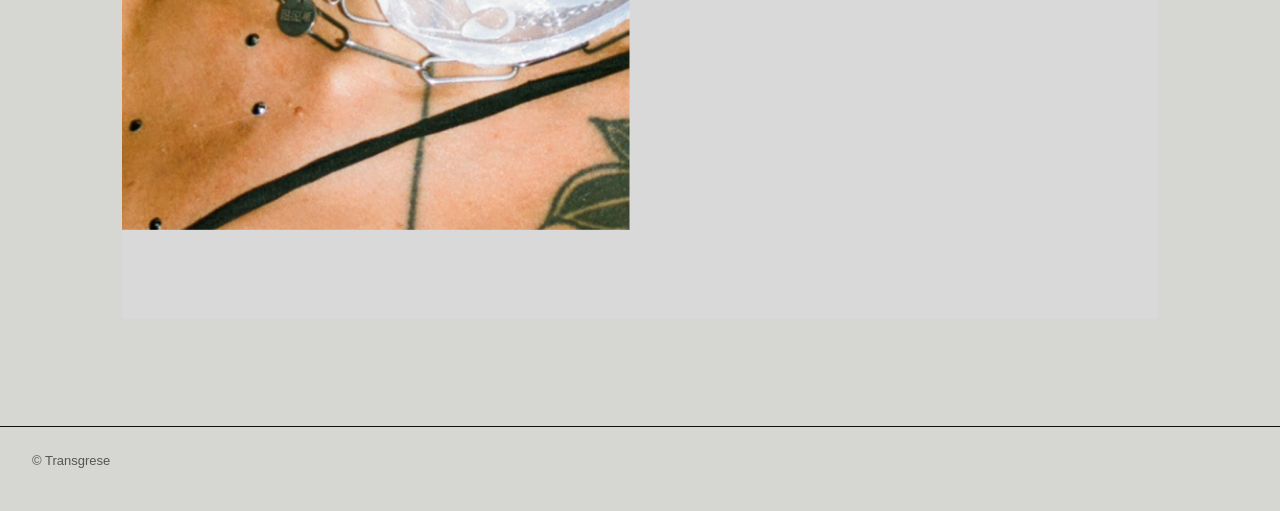
==== commit 76dbad5b: "Enhance index.html with introduction and article preview Added introduction and latest article previ" ====
--- a/index.html
+++ b/index.html
@@ -34,6 +34,7 @@
     </header>
 
     <main>
+        <!-- Introduction -->
         <section class="intro">
             <h2 class="graphic-title">
                 Welcome to Transgrese - the website
@@ -46,6 +47,56 @@
                 where they're actually available.
                 Art - Cinema - Community
             </p>
+        </section>
+
+        <!-- Latest article preview -->
+        <section class="latest-article" aria-labelledby="latest-article-heading">
+
+            <div class="latest-article-label">
+                <span>LATEST WRITING</span>
+                <span class="latest-article-star" aria-hidden="true">✳</span>
+            </div>
+
+            <div class="latest-article-info">
+
+                <p class="latest-article-date">
+                    06.10.2026 — FASHION / CULTURE
+                </p>
+
+                <h2 id="latest-article-heading">
+                    <a href="articles.html#latest-article">
+                        Mercedes-Benz Fashion Week - Prague
+                    </a>
+                </h2>
+
+                <p class="latest-article-excerpt">
+                    Crowds of shadows, illuminated by thin beams of red light,
+                    crawled through a loud people-jungle. A banquet where
+                    the clothes were the feast.
+                </p>
+
+                <a
+                    class="latest-article-link"
+                    href="articles.html#latest-article"
+                >
+                    READ THE ARTICLE
+                    <span aria-hidden="true">↗</span>
+                </a>
+
+            </div>
+
+            <a
+                class="latest-article-image"
+                href="articles.html#latest-article"
+                aria-label="Read Mercedes-Benz Fashion Week - Prague"
+            >
+                <img
+                    src="images/fashion-week-instagram.jpg.png"
+                    alt="Fashion week in Prague"
+                    loading="lazy"
+                >
+            </a>
+
         </section>
     </main>
 
--- a/css/style.css
+++ b/css/style.css
@@ -274,44 +274,138 @@
 
 /* 8. GALLERY + OBJECT CARDS
    --------------------------------------------------------- */
+/* =====================================
+   TRANSGRESE — GALLERY + OBJECT CARDS
+   ===================================== */
+
 
 .grid {
     display: grid;
-    grid-template-columns: repeat(auto-fill, minmax(220px, 1fr));
-    gap: 32px;
-}
+    grid-template-columns: repeat(6, minmax(0, 1fr));
+    gap: 28px 20px;
+    align-items: start;
+}
+
+/* Default card width */
 
 .object-card {
-    display: block;
-    padding: 0;
-    background: transparent;
-    border: none;
-    border-radius: 0;
-    color: var(--ink);
-    text-decoration: none;
-}
+    grid-column: span 2;
+}
+
+/* Two half-width cards */
+
+.object-card:nth-child(5n + 1),
+.object-card:nth-child(5n + 2) {
+    grid-column: span 3;
+}
+
+/* A wider feature card */
+
+.object-card:nth-child(5n + 4) {
+    grid-column: span 4;
+}
+
+/* Vary image proportions */
 
 .object-card img {
-    display: block;
-    width: 100%;
-    height: auto;
     aspect-ratio: 1 / 1;
-    object-fit: cover;
-    border: 1px solid var(--ink);
-}
+}
+
+.object-card:nth-child(5n + 1) img,
+.object-card:nth-child(5n + 4) img {
+    aspect-ratio: 4 / 3;
+}
+
+/* Mobile layout: two balanced columns */
+
+@media (max-width: 700px) {
+    .grid {
+        grid-template-columns: repeat(2, minmax(0, 1fr));
+        gap: 24px 14px;
+    }
+
+    .object-card,
+    .object-card:nth-child(5n + 1),
+    .object-card:nth-child(5n + 2),
+    .object-card:nth-child(5n + 4) {
+        grid-column: span 1;
+    }
+
+    .object-card img,
+    .object-card:nth-child(5n + 1) img,
+    .object-card:nth-child(5n + 4) img {
+        aspect-ratio: 1 / 1;
+    }
+}
+
+/* Object title */
 
 .object-card p {
     margin: 12px 0 0;
+    color: var(--ink);
     font-size: 16px;
     line-height: 1.3;
-}
-
-.object-card:hover {
+
+    transition: color 180ms ease;
+}
+
+/* Mouse hover */
+
+.object-card:hover img {
+    transform: scale(0.985);
+    opacity: 0.85;
+    border-color: var(--lilac);
+}
+
+.object-card:hover p {
     color: var(--lilac);
 }
 
-.object-card:hover img {
-    opacity: 0.85;
+/* Keyboard accessibility */
+
+.object-card:focus-visible {
+    outline: 2px solid var(--lilac);
+    outline-offset: 4px;
+}
+
+.object-card:focus-visible img {
+    border-color: var(--lilac);
+}
+
+/* Touchscreens: avoid sticky hover effects */
+
+@media (hover: none) {
+    .object-card:hover img {
+        transform: none;
+        opacity: 1;
+        border-color: var(--ink);
+    }
+
+    .object-card:hover p {
+        color: var(--ink);
+    }
+}
+
+/* Mobile spacing */
+
+@media (max-width: 700px) {
+    .grid {
+        gap: 20px 14px;
+    }
+
+    .object-card p {
+        margin-top: 8px;
+        font-size: 14px;
+    }
+}
+
+/* Respect reduced-motion preferences */
+
+@media (prefers-reduced-motion: reduce) {
+    .object-card img,
+    .object-card p {
+        transition: none;
+    }
 }
 
 
@@ -722,3 +816,102 @@
         transition: none;
     }
 }
+
+
+/* =====================================
+   TRANSGRESE — FLOATING, ROTATING STARS
+   ===================================== */
+
+.star-decor {
+    animation: star-drift-a 18s ease-in-out infinite;
+    will-change: translate, rotate;
+}
+
+/* Each star follows a slightly different path */
+
+.star--one,
+.star--five,
+.star--nine {
+    animation-name: star-drift-a;
+}
+
+.star--two,
+.star--six,
+.star--ten {
+    animation-name: star-drift-b;
+}
+
+.star--three,
+.star--seven,
+.star--eleven {
+    animation-name: star-drift-c;
+}
+
+.star--four,
+.star--eight {
+    animation-name: star-drift-d;
+}
+
+/* Individual speeds and starting offsets */
+
+.star--one   { animation-duration: 19s; animation-delay: -4s; }
+.star--two   { animation-duration: 23s; animation-delay: -11s; }
+.star--three { animation-duration: 21s; animation-delay: -7s; }
+.star--four  { animation-duration: 25s; animation-delay: -15s; }
+.star--five  { animation-duration: 22s; animation-delay: -9s; }
+.star--six   { animation-duration: 18s; animation-delay: -12s; }
+.star--seven { animation-duration: 26s; animation-delay: -5s; }
+.star--eight { animation-duration: 24s; animation-delay: -17s; }
+.star--nine  { animation-duration: 20s; animation-delay: -8s; }
+.star--ten   { animation-duration: 27s; animation-delay: -14s; }
+.star--eleven { animation-duration: 22s; animation-delay: -3s; }
+
+/* Path A: gentle diagonal drift */
+
+@keyframes star-drift-a {
+    0%   { translate: 0 0; rotate: 0deg; }
+    25%  { translate: 16px -12px; rotate: 90deg; }
+    50%  { translate: 8px 16px; rotate: 180deg; }
+    75%  { translate: -12px 8px; rotate: 270deg; }
+    100% { translate: 0 0; rotate: 360deg; }
+}
+
+/* Path B: drift in the opposite direction */
+
+@keyframes star-drift-b {
+    0%   { translate: 0 0; rotate: 0deg; }
+    25%  { translate: -18px 10px; rotate: 90deg; }
+    50%  { translate: -8px -16px; rotate: 180deg; }
+    75%  { translate: 12px -6px; rotate: 270deg; }
+    100% { translate: 0 0; rotate: 360deg; }
+}
+
+/* Path C: a wider, wandering loop */
+
+@keyframes star-drift-c {
+    0%   { translate: 0 0; rotate: 0deg; }
+    25%  { translate: 10px 18px; rotate: 90deg; }
+    50%  { translate: -16px 8px; rotate: 180deg; }
+    75%  { translate: -6px -14px; rotate: 270deg; }
+    100% { translate: 0 0; rotate: 360deg; }
+}
+
+/* Path D: a slow sideways drift */
+
+@keyframes star-drift-d {
+    0%   { translate: 0 0; rotate: 0deg; }
+    25%  { translate: -14px -8px; rotate: 90deg; }
+    50%  { translate: 12px -18px; rotate: 180deg; }
+    75%  { translate: 18px 6px; rotate: 270deg; }
+    100% { translate: 0 0; rotate: 360deg; }
+}
+
+/* Respect reduced-motion preferences */
+
+@media (prefers-reduced-motion: reduce) {
+    .star-decor {
+        animation: none;
+        will-change: auto;
+    }
+}
+
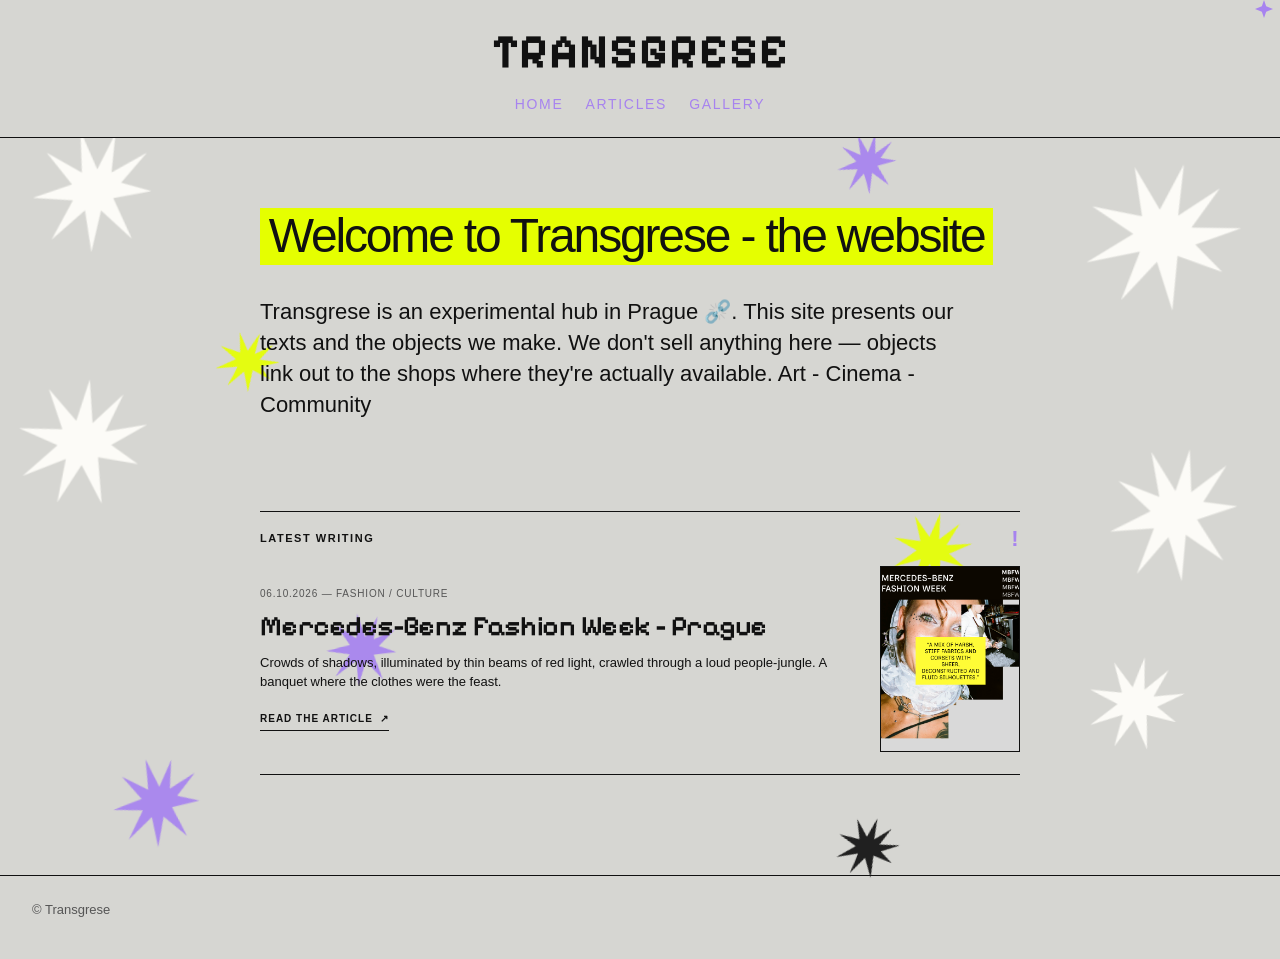
==== commit 151e743d: "Update index.html" ====
--- a/index.html
+++ b/index.html
@@ -54,7 +54,7 @@
 
             <div class="latest-article-label">
                 <span>LATEST WRITING</span>
-                <span class="latest-article-star" aria-hidden="true">✳</span>
+              <span class="latest-article-star" aria-hidden="true">!</span>
             </div>
 
             <div class="latest-article-info">
--- a/css/style.css
+++ b/css/style.css
@@ -915,3 +915,219 @@
     }
 }
 
+
+/* =========================================================
+   17. LATEST ARTICLE PREVIEW — HOME PAGE
+   ========================================================= */
+
+.latest-article {
+    display: grid;
+    grid-template-columns: minmax(0, 1fr) 140px;
+    grid-template-rows: auto 1fr;
+    gap: 16px 28px;
+    align-items: center;
+
+    width: 100%;
+    max-width: var(--reading-width);
+    margin: 90px auto 0;
+    padding: 16px 0 22px;
+
+    border-top: 1px solid var(--ink);
+    border-bottom: 1px solid var(--ink);
+}
+
+/* Small heading above the article */
+
+.latest-article-label {
+    grid-column: 1 / -1;
+    grid-row: 1;
+
+    display: flex;
+    justify-content: space-between;
+    align-items: center;
+
+    font-size: 11px;
+    font-weight: 700;
+    letter-spacing: 0.14em;
+    text-transform: uppercase;
+}
+
+.latest-article-star {
+    color: var(--lilac);
+    font-size: 22px;
+    line-height: 1;
+}
+
+/* Article text */
+
+.latest-article-info {
+    grid-column: 1;
+    grid-row: 2;
+    min-width: 0;
+}
+
+.latest-article-date {
+    margin: 0 0 9px;
+    color: var(--muted-ink);
+    font-size: 10px;
+    line-height: 1.5;
+    letter-spacing: 0.08em;
+}
+
+/* Article title */
+
+.latest-article-info h2 {
+    margin: 0 0 10px;
+
+    font-family: "Pixelify Sans", monospace;
+    font-size: clamp(21px, 2.5vw, 28px);
+    font-weight: 600;
+    line-height: 1.15;
+    letter-spacing: -0.02em;
+}
+
+.latest-article-info h2 a {
+    color: var(--ink);
+    text-decoration: none;
+}
+
+.latest-article-info h2 a:hover {
+    color: var(--lilac);
+}
+
+/* Short article excerpt */
+
+.latest-article-excerpt {
+    margin: 0 0 13px;
+    font-size: 13px;
+    line-height: 1.5;
+}
+
+/* Read article link */
+
+.latest-article-link {
+    display: inline-block;
+    padding: 4px 0;
+
+    border-bottom: 1px solid var(--ink);
+
+    color: var(--ink);
+    font-size: 10px;
+    font-weight: 700;
+    letter-spacing: 0.1em;
+    text-decoration: none;
+
+    transition: color 180ms ease, border-color 180ms ease;
+}
+
+.latest-article-link span {
+    display: inline-block;
+    margin-left: 3px;
+}
+
+.latest-article-link:hover {
+    color: var(--lilac);
+    border-color: var(--lilac);
+}
+
+/* Small image on the right */
+
+.latest-article-image {
+    grid-column: 2;
+    grid-row: 2;
+
+    display: block;
+    width: 100%;
+    overflow: hidden;
+
+    border: 1px solid var(--ink);
+    line-height: 0;
+}
+
+.latest-article-image img {
+    display: block;
+    width: 100%;
+    aspect-ratio: 3 / 4;
+    object-fit: cover;
+
+    transition: transform 220ms ease, opacity 220ms ease;
+}
+
+.latest-article-image:hover img {
+    transform: scale(1.03);
+    opacity: 0.85;
+}
+
+/* Keyboard accessibility */
+
+.latest-article a:focus-visible {
+    outline: 2px solid var(--lilac);
+    outline-offset: 4px;
+}
+
+/* =========================================================
+   LATEST ARTICLE — MOBILE
+   ========================================================= */
+
+@media (max-width: 700px) {
+    .latest-article {
+        grid-template-columns: minmax(0, 1fr) 95px;
+        gap: 13px 16px;
+
+        margin-top: 65px;
+        padding: 14px 0 18px;
+    }
+
+    .latest-article-label {
+        font-size: 10px;
+    }
+
+    .latest-article-star {
+        font-size: 19px;
+    }
+
+    .latest-article-date {
+        margin-bottom: 8px;
+        font-size: 9px;
+    }
+
+    .latest-article-info h2 {
+        font-size: 20px;
+        line-height: 1.15;
+    }
+
+    .latest-article-excerpt {
+        font-size: 12px;
+        line-height: 1.45;
+    }
+
+    .latest-article-link {
+        font-size: 9px;
+    }
+}
+
+/* Extra-small screens */
+
+@media (max-width: 380px) {
+    .latest-article {
+        grid-template-columns: minmax(0, 1fr) 78px;
+        gap: 12px;
+    }
+
+    .latest-article-info h2 {
+        font-size: 18px;
+    }
+
+    .latest-article-excerpt {
+        font-size: 11px;
+    }
+}
+
+/* Respect reduced-motion preferences */
+
+@media (prefers-reduced-motion: reduce) {
+    .latest-article-link,
+    .latest-article-image img {
+        transition: none;
+    }
+}
